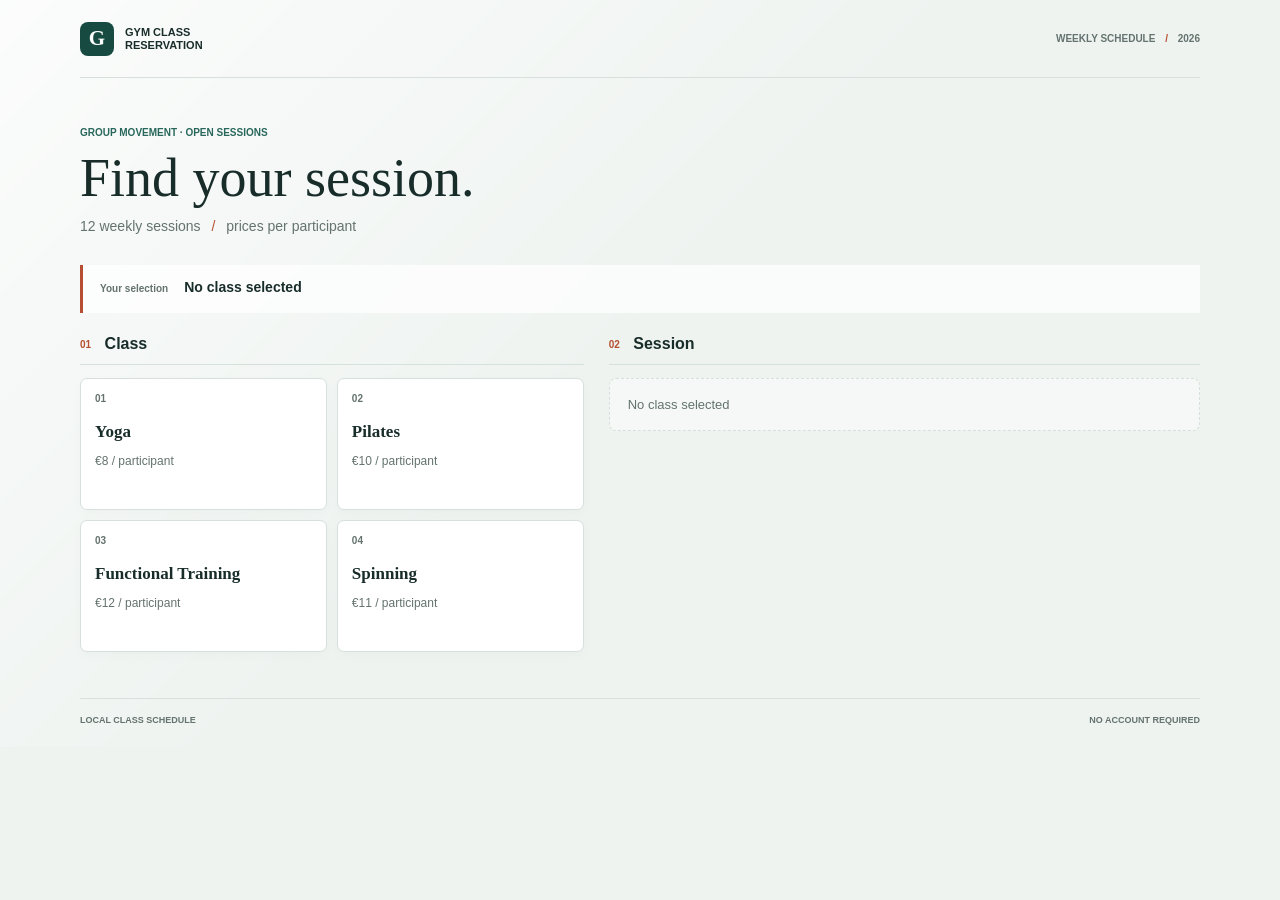
==== index.html @ 4adebd45 "Phase 3" ====
<!doctype html>
<html lang="en">
<head>
  <meta charset="utf-8">
  <meta name="viewport" content="width=device-width, initial-scale=1">
  <meta name="color-scheme" content="light dark">
  <title>Gym Class Reservation</title>
  <link rel="stylesheet" href="css/styles.css">
</head>
<body>
  <div class="page-shell">
    <header class="site-header">
      <a class="wordmark" href="index.html" aria-label="Gym class reservation home">
        <span class="wordmark-mark" aria-hidden="true">G</span>
        <span>GYM CLASS<br>RESERVATION</span>
      </a>
      <span class="header-note">WEEKLY SCHEDULE <span aria-hidden="true">/</span> 2026</span>
    </header>

    <main>
      <div class="intro">
        <p class="eyebrow">GROUP MOVEMENT <span aria-hidden="true">·</span> OPEN SESSIONS</p>
        <h1>Find your session.</h1>
        <p class="intro-note">12 weekly sessions <span aria-hidden="true">/</span> prices per participant</p>
      </div>
      <div id="app" class="reservation-app"></div>
    </main>

    <footer class="site-footer"><span>LOCAL CLASS SCHEDULE</span><span>NO ACCOUNT REQUIRED</span></footer>
  </div>
  <script src="js/data.js"></script>
  <script src="js/reservation.js"></script>
  <script src="js/ui.js"></script>
  <script src="js/app.js"></script>
</body>
</html>
---- css/styles.css ----
* {
  box-sizing: border-box;
}

:root {
  color-scheme: light;
  --page: #eef3f0;
  --surface: #ffffff;
  --surface-soft: #f5f8f6;
  --ink: #182d2a;
  --muted: #64736f;
  --line: #d6e0dc;
  --green: #28675b;
  --green-dark: #174b42;
  --orange: #b64f31;
  --orange-soft: #fff0e9;
  --blue: #42688d;
  --blue-soft: #edf4fb;
  --shadow: 0 18px 48px rgba(23, 59, 51, 0.08);
}

html {
  min-width: 320px;
  background: var(--page);
}

body {
  margin: 0;
  color: var(--ink);
  font-family: "Trebuchet MS", "Segoe UI", sans-serif;
  background:
    linear-gradient(135deg, rgba(255, 255, 255, 0.78), transparent 48%),
    var(--page);
}

.page-shell {
  width: min(1120px, calc(100% - 48px));
  margin: 0 auto;
}

.site-header {
  min-height: 78px;
  display: flex;
  align-items: center;
  justify-content: space-between;
  border-bottom: 1px solid var(--line);
}

.wordmark {
  display: inline-flex;
  align-items: center;
  gap: 11px;
  color: var(--ink);
  text-decoration: none;
  font-size: 11px;
  font-weight: 800;
  line-height: 1.15;
}

.wordmark-mark {
  display: grid;
  width: 34px;
  aspect-ratio: 1;
  place-items: center;
  border-radius: 8px;
  color: #fff;
  background: var(--green-dark);
  font: 700 21px/1 Georgia, "Palatino Linotype", serif;
}

.header-note,
.eyebrow,
.site-footer,
.step-label,
.selection-label {
  font-size: 10px;
  font-weight: 800;
  letter-spacing: 0;
}

.header-note {
  color: var(--muted);
}

.header-note span,
.intro-note span {
  padding: 0 7px;
  color: var(--orange);
}

.intro {
  padding: 49px 0 31px;
}

.eyebrow {
  margin: 0 0 12px;
  color: var(--green);
}

h1 {
  margin: 0;
  font: 500 54px/1.04 Georgia, "Palatino Linotype", serif;
}

.intro-note {
  margin: 12px 0 0;
  color: var(--muted);
  font-size: 14px;
}

.reservation-app {
  padding-bottom: 46px;
}

.selection-line {
  display: flex;
  align-items: baseline;
  gap: 16px;
  min-height: 48px;
  margin: 0 0 22px;
  padding: 14px 17px;
  border-left: 3px solid var(--orange);
  background: rgba(255, 255, 255, 0.72);
}

.selection-label {
  flex: 0 0 auto;
  color: var(--muted);
}

.selection-value {
  color: var(--ink);
  font-size: 14px;
  font-weight: 700;
}

.selection-columns {
  display: grid;
  grid-template-columns: minmax(270px, 0.92fr) minmax(360px, 1.08fr);
  gap: 25px;
  align-items: start;
}

.selection-section {
  min-width: 0;
}

.selection-section fieldset {
  min-width: 0;
  margin: 0;
  padding: 0;
  border: 0;
}

.selection-section legend {
  width: 100%;
  margin-bottom: 13px;
  padding: 0 0 11px;
  border-bottom: 1px solid var(--line);
  font-size: 16px;
  font-weight: 800;
}

.step-label {
  margin-right: 9px;
  color: var(--orange);
  vertical-align: 1px;
}

.class-grid {
  display: grid;
  grid-template-columns: 1fr 1fr;
  gap: 10px;
}

.class-option,
.session-option {
  position: relative;
  display: block;
  cursor: pointer;
}

.class-option input,
.session-option input {
  position: absolute;
  width: 1px;
  height: 1px;
  opacity: 0;
}

.class-surface {
  display: flex;
  min-height: 132px;
  flex-direction: column;
  justify-content: space-between;
  padding: 14px;
  border: 1px solid var(--line);
  border-radius: 7px;
  background: var(--surface);
  box-shadow: 0 3px 12px rgba(23, 59, 51, 0.025);
  transition: border-color 140ms ease, background-color 140ms ease, transform 140ms ease;
}

.class-option:hover .class-surface,
.session-option:hover .session-surface {
  border-color: var(--green);
  transform: translateY(-1px);
}

.class-option.is-selected .class-surface {
  border: 2px solid var(--green);
  padding: 13px;
  background: #f4faf7;
}

.class-option input:focus-visible + .class-surface,
.session-option input:focus-visible + .session-surface {
  outline: 3px solid #d78258;
  outline-offset: 3px;
}

.class-index {
  color: var(--muted);
  font-size: 10px;
  font-weight: 800;
}

.class-name {
  display: block;
  margin: 12px 0 6px;
  font: 700 17px/1.15 Georgia, "Palatino Linotype", serif;
}

.class-price {
  color: var(--muted);
  font-size: 12px;
}

.class-unavailable {
  display: block;
  min-height: 14px;
  margin-top: 7px;
  color: var(--orange);
  font-size: 10px;
  font-weight: 800;
}

.session-list {
  display: grid;
  gap: 9px;
}

.session-option {
  cursor: pointer;
}

.session-surface {
  display: flex;
  min-height: 68px;
  align-items: center;
  justify-content: space-between;
  gap: 12px;
  padding: 12px 15px;
  border: 1px solid var(--line);
  border-radius: 7px;
  background: var(--surface);
  transition: border-color 140ms ease, background-color 140ms ease, transform 140ms ease;
}

.session-option.is-selected .session-surface {
  border-color: var(--green);
  background: #f4faf7;
  box-shadow: inset 3px 0 var(--green);
}

.session-main {
  display: flex;
  flex-direction: column;
  gap: 4px;
}

.session-title {
  font-size: 14px;
  font-weight: 800;
}

.session-time {
  color: var(--muted);
  font-size: 12px;
}

.session-status {
  flex: 0 0 auto;
  padding: 6px 9px;
  border-radius: 4px;
  color: var(--green-dark);
  background: #e9f3ef;
  font-size: 11px;
  font-weight: 800;
}

.session-option.is-low-availability .session-status {
  color: #754418;
  background: #fff1d9;
}

.session-option.is-full {
  cursor: not-allowed;
}

.session-option.is-full .session-surface {
  color: #74817d;
  background: var(--surface-soft);
}

.session-option.is-full .session-title {
  text-decoration: line-through;
  text-decoration-thickness: 1px;
}

.session-option.is-full .session-status {
  color: #626d69;
  background: #e7ece9;
}

.no-class-message,
.no-places-message {
  margin: 0;
  padding: 18px;
  border: 1px dashed var(--line);
  border-radius: 7px;
  color: var(--muted);
  background: var(--surface-soft);
  font-size: 13px;
}

.no-places-message {
  margin-bottom: 10px;
  border-color: #e5b29f;
  color: #7e3924;
  background: var(--orange-soft);
  font-weight: 700;
}

.site-footer {
  display: flex;
  justify-content: space-between;
  padding: 16px 0 22px;
  border-top: 1px solid var(--line);
  color: var(--muted);
  font-size: 9px;
}

@media (prefers-color-scheme: dark) {
  :root {
    color-scheme: dark;
    --page: #172321;
    --surface: #22312e;
    --surface-soft: #1e2b28;
    --ink: #edf4f1;
    --muted: #afbfba;
    --line: #3c504b;
    --green: #76b9a3;
    --green-dark: #9bd1bd;
    --orange: #ee9c78;
    --orange-soft: #3a2924;
    --blue: #91b5d4;
    --blue-soft: #263442;
    --shadow: 0 18px 48px rgba(0, 0, 0, 0.18);
  }

  body {
    background: linear-gradient(135deg, rgba(255, 255, 255, 0.025), transparent 48%), var(--page);
  }

  .wordmark-mark { color: #12231f; background: #9bd1bd; }
  .selection-line { background: rgba(34, 49, 46, 0.8); }
  .class-option.is-selected .class-surface,
  .session-option.is-selected .session-surface { background: #243b35; }
  .session-status { color: #c5eadb; background: #2e4941; }
  .session-option.is-low-availability .session-status { color: #ffe1ac; background: #4b3d2b; }
  .session-option.is-full .session-status { color: #c0cbc7; background: #374440; }
  .no-places-message { color: #ffc1a8; }
}

@media (max-width: 720px) {
  .page-shell { width: min(100% - 32px, 560px); }
  .site-header { min-height: 68px; }
  .header-note { font-size: 9px; }
  .intro { padding: 38px 0 24px; }
  h1 { font-size: 42px; }
  .selection-columns { grid-template-columns: 1fr; gap: 27px; }
}

@media (max-width: 420px) {
  .page-shell { width: calc(100% - 24px); }
  .header-note { max-width: 100px; text-align: right; line-height: 1.4; }
  .intro { padding-top: 31px; }
  h1 { font-size: 38px; }
  .selection-line { align-items: flex-start; flex-direction: column; gap: 4px; }
  .class-grid { gap: 8px; }
  .class-surface { min-height: 122px; padding: 12px; }
  .class-option.is-selected .class-surface { padding: 11px; }
  .class-name { font-size: 15px; }
  .session-surface { padding: 11px; }
}

@media (prefers-reduced-motion: reduce) {
  *, *::before, *::after { scroll-behavior: auto !important; transition-duration: 0.01ms !important; }
}
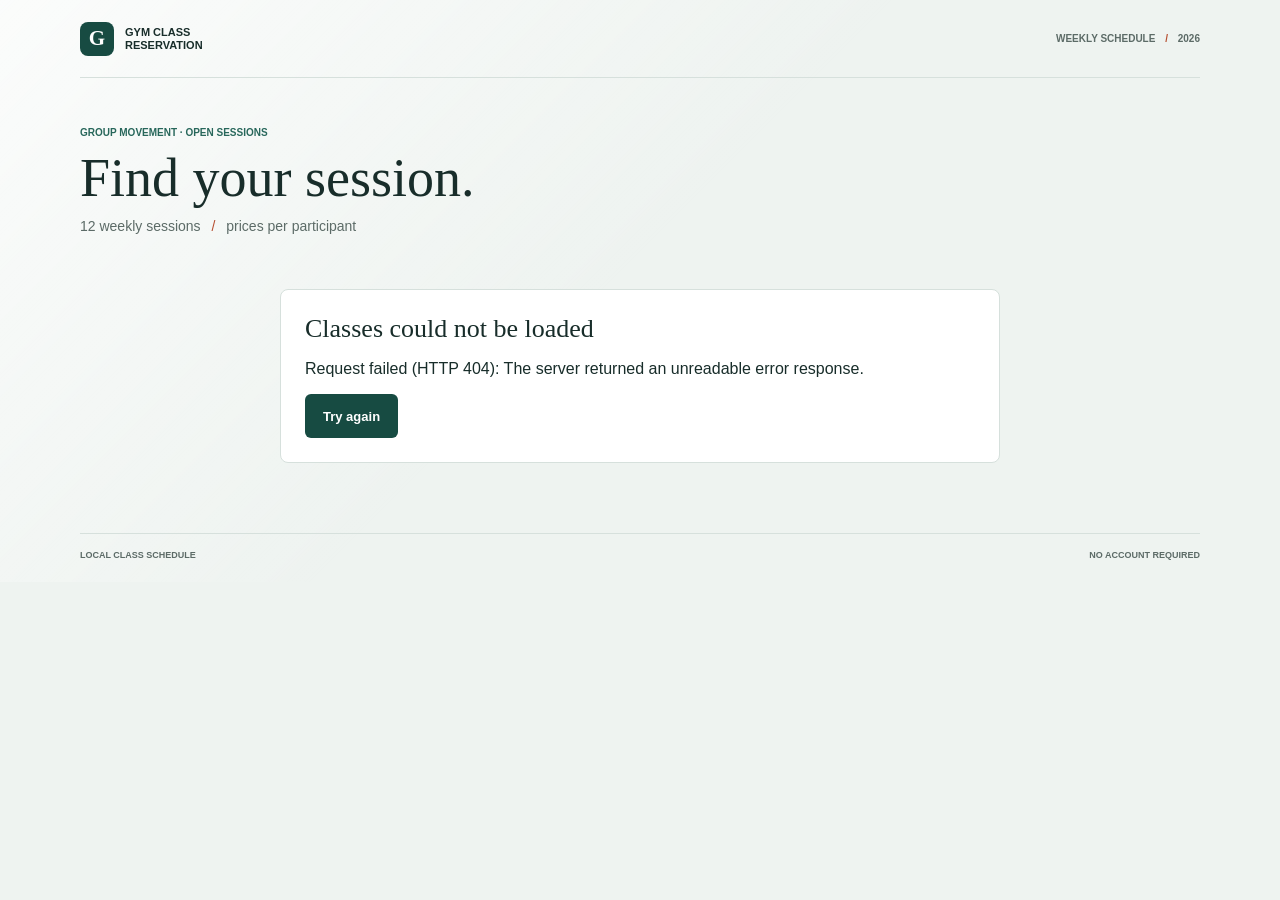
==== commit 13c92812: "01-02-03 ui implement" ====
--- a/index.html
+++ b/index.html
@@ -31,6 +31,8 @@
   <script src="js/data.js"></script>
   <script src="js/reservation.js"></script>
   <script src="js/ui.js"></script>
+  <script src="js/api.js"></script>
   <script src="js/app.js"></script>
+  <script>GymApp.start(document.getElementById("app"));</script>
 </body>
 </html>
--- a/css/styles.css
+++ b/css/styles.css
@@ -1,5 +1,9 @@
 * {
   box-sizing: border-box;
+}
+
+[hidden] {
+  display: none !important;
 }
 
 :root {
@@ -8,7 +12,7 @@
   --surface: #ffffff;
   --surface-soft: #f5f8f6;
   --ink: #182d2a;
-  --muted: #64736f;
+  --muted: #5c6b67;
   --line: #d6e0dc;
   --green: #28675b;
   --green-dark: #174b42;
@@ -309,7 +313,7 @@
 }
 
 .session-option.is-full .session-surface {
-  color: #74817d;
+  color: var(--muted);
   background: var(--surface-soft);
 }
 
@@ -319,7 +323,7 @@
 }
 
 .session-option.is-full .session-status {
-  color: #626d69;
+  color: var(--muted);
   background: #e7ece9;
 }
 
@@ -349,6 +353,334 @@
   border-top: 1px solid var(--line);
   color: var(--muted);
   font-size: 9px;
+}
+
+.reservation-details {
+  display: grid;
+  grid-template-columns: minmax(220px, 0.7fr) minmax(360px, 1.3fr);
+  gap: 25px;
+  align-items: start;
+  margin-top: 28px;
+  padding: 24px;
+  border: 1px solid var(--line);
+  border-radius: 8px;
+  background: var(--surface);
+  box-shadow: var(--shadow);
+}
+
+.participant-section h2,
+.summary-section h2 {
+  margin: 0 0 18px;
+  font-size: 16px;
+}
+
+.participant-control {
+  display: inline-grid;
+  grid-template-columns: 44px 72px 44px;
+  gap: 7px;
+  align-items: center;
+}
+
+.participant-control button {
+  display: grid;
+  width: 44px;
+  aspect-ratio: 1;
+  place-items: center;
+  border: 1px solid var(--line);
+  border-radius: 6px;
+  color: var(--ink);
+  background: var(--surface-soft);
+  font-size: 23px;
+  cursor: pointer;
+}
+
+.participant-control button:disabled {
+  color: var(--muted);
+  cursor: not-allowed;
+}
+
+.participant-control input {
+  width: 72px;
+  height: 44px;
+  border: 1px solid var(--line);
+  border-radius: 6px;
+  color: var(--ink);
+  background: var(--surface);
+  font: 700 18px/1 "Trebuchet MS", "Segoe UI", sans-serif;
+  text-align: center;
+}
+
+.participant-control input:focus-visible,
+.participant-control button:focus-visible,
+.confirm-button:focus-visible {
+  outline: 3px solid #d78258;
+  outline-offset: 3px;
+}
+
+.participant-control input:disabled {
+  color: var(--muted);
+  background: var(--surface-soft);
+}
+
+.participant-note,
+.reduction-message,
+.phase-note {
+  margin: 12px 0 0;
+  color: var(--muted);
+  font-size: 12px;
+  line-height: 1.45;
+}
+
+.reduction-message {
+  color: var(--orange);
+  font-weight: 700;
+}
+
+.summary-grid {
+  display: grid;
+  grid-template-columns: 1fr 1fr;
+  gap: 12px 22px;
+  margin: 0;
+  padding-bottom: 18px;
+  border-bottom: 1px solid var(--line);
+}
+
+.summary-grid > div {
+  min-width: 0;
+}
+
+.summary-grid dt {
+  margin-bottom: 4px;
+  color: var(--muted);
+  font-size: 11px;
+}
+
+.summary-grid dd {
+  margin: 0;
+  overflow-wrap: anywhere;
+  font-size: 14px;
+  font-weight: 700;
+}
+
+.summary-grid .summary-total dd {
+  color: var(--green-dark);
+  font-size: 19px;
+}
+
+.reservation-status {
+  margin: 16px 0 12px;
+  padding: 12px 14px;
+  border-radius: 6px;
+  font-size: 12px;
+}
+
+.reservation-status.is-valid {
+  color: #205d42;
+  background: #e7f4eb;
+}
+
+.reservation-status.is-invalid {
+  color: #75401f;
+  background: #fff2df;
+}
+
+.status-heading {
+  margin: 0;
+  font-weight: 800;
+}
+
+.reservation-status ul {
+  margin: 7px 0 0;
+  padding-left: 18px;
+}
+
+.reservation-status ul:empty {
+  display: none;
+}
+
+.confirm-button {
+  min-height: 44px;
+  padding: 0 18px;
+  border: 0;
+  border-radius: 6px;
+  color: #fff;
+  background: var(--green-dark);
+  font: 700 13px/1 "Trebuchet MS", "Segoe UI", sans-serif;
+  cursor: pointer;
+}
+
+.confirm-button:disabled {
+  color: #f4f7f5;
+  background: #52645e;
+  cursor: not-allowed;
+}
+
+.phase-note {
+  color: var(--green);
+  font-weight: 700;
+}
+
+.api-feedback {
+  margin: 12px 0;
+  padding: 11px 13px;
+  border-left: 3px solid var(--orange);
+  color: #75401f;
+  background: var(--orange-soft);
+  font-size: 13px;
+}
+
+.reservation-lookup {
+  margin: 4px 0 42px;
+  padding-top: 24px;
+  border-top: 1px solid var(--line);
+}
+
+.reservation-lookup h2,
+.lookup-result h3 {
+  margin: 0 0 14px;
+  font: 500 26px/1.15 Georgia, "Palatino Linotype", serif;
+}
+
+.lookup-form {
+  display: flex;
+  max-width: 620px;
+  align-items: end;
+  gap: 12px;
+}
+
+.lookup-field {
+  display: flex;
+  min-width: 0;
+  flex: 1;
+  flex-direction: column;
+  gap: 7px;
+  color: var(--muted);
+  font-size: 13px;
+  font-weight: 700;
+}
+
+.lookup-field input {
+  width: 100%;
+  min-height: 44px;
+  padding: 0 12px;
+  border: 1px solid var(--line);
+  border-radius: 5px;
+  color: var(--ink);
+  background: var(--surface);
+  font: 600 14px/1 "Trebuchet MS", "Segoe UI", sans-serif;
+}
+
+.lookup-field input:focus-visible {
+  outline: 3px solid #d78258;
+  outline-offset: 2px;
+}
+
+.lookup-result {
+  max-width: 720px;
+  margin-top: 24px;
+}
+
+.lookup-result h3 {
+  margin-bottom: 0;
+}
+
+.lookup-summary {
+  margin-top: 14px;
+}
+
+.api-load-error {
+  max-width: 720px;
+  margin: 24px auto;
+  padding: 24px;
+  border: 1px solid var(--line);
+  border-radius: 8px;
+  background: var(--surface);
+}
+
+.api-load-error h2 {
+  margin: 0 0 10px;
+  font: 500 26px/1.15 Georgia, "Palatino Linotype", serif;
+}
+
+.visually-hidden {
+  position: absolute;
+  width: 1px;
+  height: 1px;
+  padding: 0;
+  margin: -1px;
+  overflow: hidden;
+  clip: rect(0, 0, 0, 0);
+  white-space: nowrap;
+  border: 0;
+}
+
+.confirmation-screen {
+  max-width: 720px;
+  margin: 30px auto 48px;
+  padding: 32px;
+  border: 1px solid var(--line);
+  border-radius: 8px;
+  background: var(--surface);
+  box-shadow: var(--shadow);
+}
+
+.confirmation-eyebrow {
+  margin: 0 0 10px;
+  color: var(--green);
+  font-size: 10px;
+  font-weight: 800;
+}
+
+.confirmation-heading {
+  margin: 0;
+  font: 500 38px/1.08 Georgia, "Palatino Linotype", serif;
+}
+
+.confirmation-message {
+  margin: 12px 0 24px;
+  color: var(--muted);
+  font-size: 15px;
+  line-height: 1.5;
+}
+
+.confirmation-summary {
+  display: grid;
+  grid-template-columns: 1fr 1fr;
+  gap: 14px 22px;
+  margin: 0;
+  padding: 19px 0;
+  border-top: 1px solid var(--line);
+  border-bottom: 1px solid var(--line);
+}
+
+.confirmation-summary > div {
+  min-width: 0;
+}
+
+.confirmation-summary dt {
+  margin-bottom: 4px;
+  color: var(--muted);
+  font-size: 11px;
+}
+
+.confirmation-summary dd {
+  margin: 0;
+  overflow-wrap: anywhere;
+  font-size: 14px;
+  font-weight: 700;
+}
+
+.confirmation-availability {
+  margin: 18px 0 0;
+  color: var(--green);
+  font-size: 14px;
+  font-weight: 800;
+}
+
+.no-payment-note {
+  margin: 9px 0 22px;
+  color: var(--muted);
+  font-size: 12px;
 }
 
 @media (prefers-color-scheme: dark) {
@@ -374,7 +706,12 @@
   }
 
   .wordmark-mark { color: #12231f; background: #9bd1bd; }
-  .selection-line { background: rgba(34, 49, 46, 0.8); }
+  .confirm-button { color: #12382f; }
+  .confirm-button:disabled { color: #f4f7f5; }
+  .reservation-status.is-valid { color: #b8e7c9; background: #263e31; }
+  .reservation-status.is-invalid { color: #ffe0aa; background: #463825; }
+  .api-feedback { color: #ffe0aa; background: #463825; }
+  .confirmation-availability { color: #a9dbc6; }
   .class-option.is-selected .class-surface,
   .session-option.is-selected .session-surface { background: #243b35; }
   .session-status { color: #c5eadb; background: #2e4941; }
@@ -386,10 +723,14 @@
 @media (max-width: 720px) {
   .page-shell { width: min(100% - 32px, 560px); }
   .site-header { min-height: 68px; }
+  .confirm-button { width: 100%; }
   .header-note { font-size: 9px; }
   .intro { padding: 38px 0 24px; }
   h1 { font-size: 42px; }
   .selection-columns { grid-template-columns: 1fr; gap: 27px; }
+  .reservation-details { grid-template-columns: 1fr; gap: 24px; padding: 19px; }
+  .lookup-form { align-items: stretch; flex-direction: column; }
+  .confirmation-screen { margin: 18px 0 34px; padding: 23px; }
 }
 
 @media (max-width: 420px) {
@@ -397,12 +738,14 @@
   .header-note { max-width: 100px; text-align: right; line-height: 1.4; }
   .intro { padding-top: 31px; }
   h1 { font-size: 38px; }
-  .selection-line { align-items: flex-start; flex-direction: column; gap: 4px; }
   .class-grid { gap: 8px; }
   .class-surface { min-height: 122px; padding: 12px; }
   .class-option.is-selected .class-surface { padding: 11px; }
   .class-name { font-size: 15px; }
   .session-surface { padding: 11px; }
+  .confirmation-heading { font-size: 32px; }
+  .confirmation-summary { gap: 12px; }
+  .confirm-button { width: 100%; }
 }
 
 @media (prefers-reduced-motion: reduce) {
